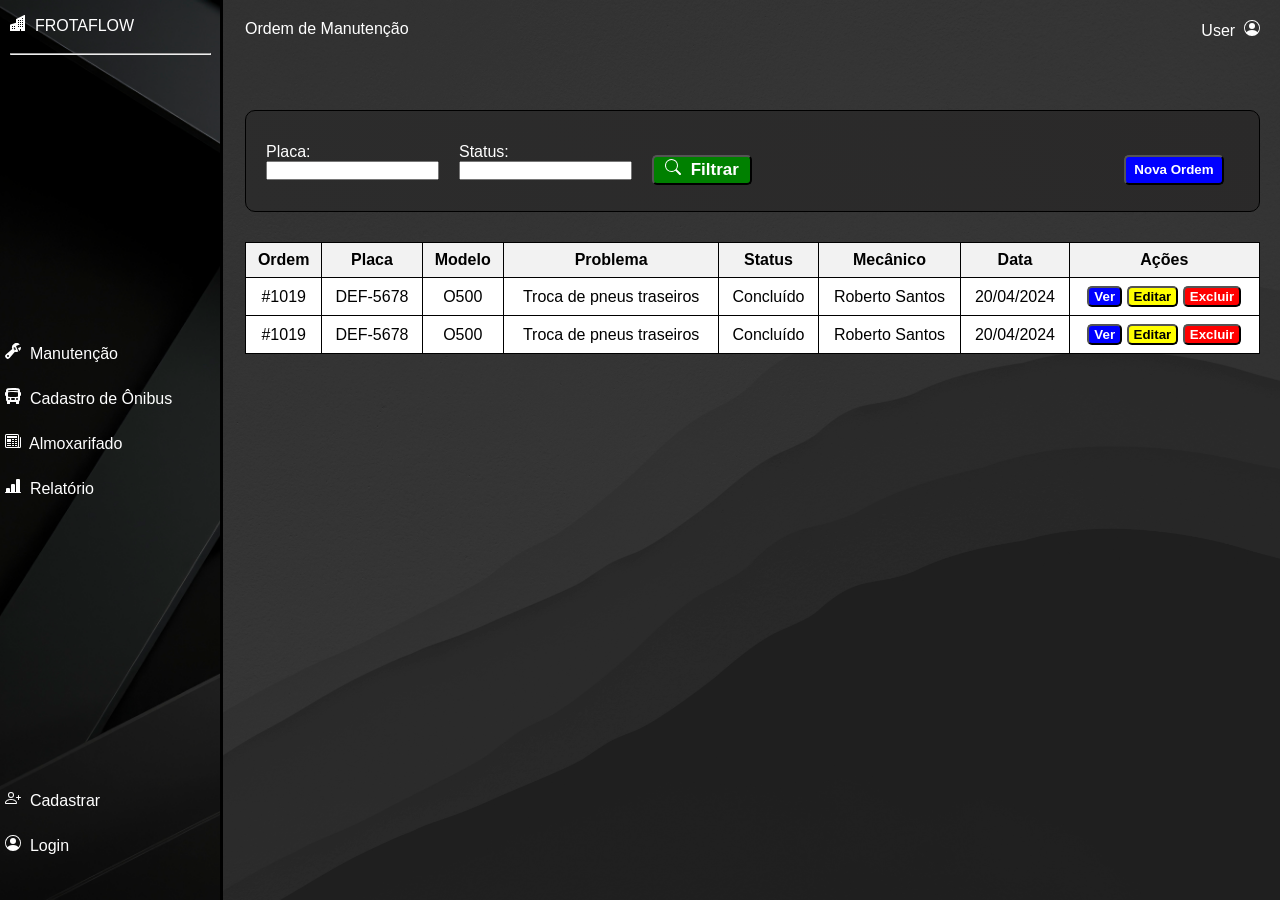
==== index.html @ 7c18bd1d "Add files via upload" ====
<!DOCTYPE html>
<html lang="en">
<head>
    <meta charset="UTF-8">
    <meta name="viewport" content="width=device-width, initial-scale=1.0">
    <title>FrotaFlow</title>
    <link rel="stylesheet" href="/style/style.css">
</head>
<body>
    <header>
    <div class="logo"> 
        <a href="/pages/landing_page.html">
            <p>
                <svg xmlns="http://www.w3.org/2000/svg" width="16" height="16" fill="currentColor" class="bi bi-buildings-fill" viewBox="0 0 16 16">
                    <path d="M15 .5a.5.5 0 0 0-.724-.447l-8 4A.5.5 0 0 0 6 4.5v3.14L.342 9.526A.5.5 0 0 0 0 10v5.5a.5.5 0 0 0 .5.5h9a.5.5 0 0 0 .5-.5V14h1v1.5a.5.5 0 0 0 .5.5h3a.5.5 0 0 0 .5-.5zM2 11h1v1H2zm2 0h1v1H4zm-1 2v1H2v-1zm1 0h1v1H4zm9-10v1h-1V3zM8 5h1v1H8zm1 2v1H8V7zM8 9h1v1H8zm2 0h1v1h-1zm-1 2v1H8v-1zm1 0h1v1h-1zm3-2v1h-1V9zm-1 2h1v1h-1zm-2-4h1v1h-1zm3 0v1h-1V7zm-2-2v1h-1V5zm1 0h1v1h-1z"/>
                </svg>
                &nbsp;FROTAFLOW
            </p>
        </a>
        <br>
        <hr width="199px">
    </div>
    
        <div class="funcoes">
            <ul>
                <li>
                    <a href="index.html">
                        <svg xmlns="http://www.w3.org/2000/svg" width="16" height="16" fill="currentColor" class="bi bi-wrench-adjustable" viewBox="0 0 16 16">
                            <path d="M16 4.5a4.5 4.5 0 0 1-1.703 3.526L13 5l2.959-1.11q.04.3.041.61"/>
                            <path d="M11.5 9c.653 0 1.273-.139 1.833-.39L12 5.5 11 3l3.826-1.53A4.5 4.5 0 0 0 7.29 6.092l-6.116 5.096a2.583 2.583 0 1 0 3.638 3.638L9.908 8.71A4.5 4.5 0 0 0 11.5 9m-1.292-4.361-.596.893.809-.27a.25.25 0 0 1 .287.377l-.596.893.809-.27.158.475-1.5.5a.25.25 0 0 1-.287-.376l.596-.893-.809.27a.25.25 0 0 1-.287-.377l.596-.893-.809.27-.158-.475 1.5-.5a.25.25 0 0 1 .287.376M3 14a1 1 0 1 1 0-2 1 1 0 0 1 0 2"/>
                        </svg> 
                        &nbsp;Manutenção
                    </a>    
                </li>
                <li>
                    <a href="/pages/cadastro_onibus.html">
                        <svg xmlns="http://www.w3.org/2000/svg" width="16" height="16" fill="currentColor" class="bi bi-bus-front-fill" viewBox="0 0 16 16">
                            <path d="M16 7a1 1 0 0 1-1 1v3.5c0 .818-.393 1.544-1 2v2a.5.5 0 0 1-.5.5h-2a.5.5 0 0 1-.5-.5V14H5v1.5a.5.5 0 0 1-.5.5h-2a.5.5 0 0 1-.5-.5v-2a2.5 2.5 0 0 1-1-2V8a1 1 0 0 1-1-1V5a1 1 0 0 1 1-1V2.64C1 1.452 1.845.408 3.064.268A44 44 0 0 1 8 0c2.1 0 3.792.136 4.936.268C14.155.408 15 1.452 15 2.64V4a1 1 0 0 1 1 1zM3.552 3.22A43 43 0 0 1 8 3c1.837 0 3.353.107 4.448.22a.5.5 0 0 0 .104-.994A44 44 0 0 0 8 2c-1.876 0-3.426.109-4.552.226a.5.5 0 1 0 .104.994M8 4c-1.876 0-3.426.109-4.552.226A.5.5 0 0 0 3 4.723v3.554a.5.5 0 0 0 .448.497C4.574 8.891 6.124 9 8 9s3.426-.109 4.552-.226A.5.5 0 0 0 13 8.277V4.723a.5.5 0 0 0-.448-.497A44 44 0 0 0 8 4m-3 7a1 1 0 1 0-2 0 1 1 0 0 0 2 0m8 0a1 1 0 1 0-2 0 1 1 0 0 0 2 0m-7 0a1 1 0 0 0 1 1h2a1 1 0 1 0 0-2H7a1 1 0 0 0-1 1"/>
                        </svg>
                        &nbsp;Cadastro de Ônibus
                    </a>
                </li>
                <li>
                    <a href="/pages/almoxarifado.html">
                        <svg xmlns="http://www.w3.org/2000/svg" width="16" height="16" fill="currentColor" class="bi bi-newspaper" viewBox="0 0 16 16">
                            <path d="M0 2.5A1.5 1.5 0 0 1 1.5 1h11A1.5 1.5 0 0 1 14 2.5v10.528c0 .3-.05.654-.238.972h.738a.5.5 0 0 0 .5-.5v-9a.5.5 0 0 1 1 0v9a1.5 1.5 0 0 1-1.5 1.5H1.497A1.497 1.497 0 0 1 0 13.5zM12 14c.37 0 .654-.211.853-.441.092-.106.147-.279.147-.531V2.5a.5.5 0 0 0-.5-.5h-11a.5.5 0 0 0-.5.5v11c0 .278.223.5.497.5z"/>
                            <path d="M2 3h10v2H2zm0 3h4v3H2zm0 4h4v1H2zm0 2h4v1H2zm5-6h2v1H7zm3 0h2v1h-2zM7 8h2v1H7zm3 0h2v1h-2zm-3 2h2v1H7zm3 0h2v1h-2zm-3 2h2v1H7zm3 0h2v1h-2z"/>
                        </svg>
                        &nbsp;Almoxarifado
                    </a>
                </li>
                <li>
                    <a href="#">
                        <svg xmlns="http://www.w3.org/2000/svg" width="16" height="16" fill="currentColor" class="bi bi-bar-chart-line-fill" viewBox="0 0 16 16">
                            <path d="M11 2a1 1 0 0 1 1-1h2a1 1 0 0 1 1 1v12h.5a.5.5 0 0 1 0 1H.5a.5.5 0 0 1 0-1H1v-3a1 1 0 0 1 1-1h2a1 1 0 0 1 1 1v3h1V7a1 1 0 0 1 1-1h2a1 1 0 0 1 1 1v7h1z"/>
                        </svg>
                        &nbsp;Relatório
                    </a>
                </li>
            </ul>
        </div>
        <div class="login">
            <ul>
                <li>
                    <a href="/pages/cadastro_usuario.html">
                        <svg xmlns="http://www.w3.org/2000/svg" width="16" height="16" fill="currentColor" class="bi bi-person-plus" viewBox="0 0 16 16">
                            <path d="M6 8a3 3 0 1 0 0-6 3 3 0 0 0 0 6m2-3a2 2 0 1 1-4 0 2 2 0 0 1 4 0m4 8c0 1-1 1-1 1H1s-1 0-1-1 1-4 6-4 6 3 6 4m-1-.004c-.001-.246-.154-.986-.832-1.664C9.516 10.68 8.289 10 6 10s-3.516.68-4.168 1.332c-.678.678-.83 1.418-.832 1.664z"/>
                            <path fill-rule="evenodd" d="M13.5 5a.5.5 0 0 1 .5.5V7h1.5a.5.5 0 0 1 0 1H14v1.5a.5.5 0 0 1-1 0V8h-1.5a.5.5 0 0 1 0-1H13V5.5a.5.5 0 0 1 .5-.5"/>
                        </svg>
                        &nbsp;Cadastrar
                    </a>
                </li>
                <li class="item-login">
                    <a href="/pages/login.html">
                        <svg xmlns="http://www.w3.org/2000/svg" width="16" height="16" fill="currentColor" class="bi bi-person-circle" viewBox="0 0 16 16">
                            <path d="M11 6a3 3 0 1 1-6 0 3 3 0 0 1 6 0"/>
                            <path fill-rule="evenodd" d="M0 8a8 8 0 1 1 16 0A8 8 0 0 1 0 8m8-7a7 7 0 0 0-5.468 11.37C3.242 11.226 4.805 10 8 10s4.757 1.225 5.468 2.37A7 7 0 0 0 8 1"/>
                        </svg>
                        &nbsp;Login
                    </a>
                </li>
            </ul>
        </div>
    </header>

    <main>
        <div class="header2">
            <div class="item-header2">
                <p>Ordem de Manutenção</p>
            </div>
            <div class="item-header2">
                <p>
                    User&nbsp;
                    <svg xmlns="http://www.w3.org/2000/svg" width="16" height="16" fill="currentColor" class="bi bi-person-circle" viewBox="0 0 16 16">
                        <path d="M11 6a3 3 0 1 1-6 0 3 3 0 0 1 6 0"/>
                        <path fill-rule="evenodd" d="M0 8a8 8 0 1 1 16 0A8 8 0 0 1 0 8m8-7a7 7 0 0 0-5.468 11.37C3.242 11.226 4.805 10 8 10s4.757 1.225 5.468 2.37A7 7 0 0 0 8 1"/>
                    </svg>
                </p>
            </div>
        </div>

        <div class="info-container">
            <div class="itens-info" id="placa">
                <p>Placa:</p>
                <input type="text">
            </div>
            <div class="itens-info" id="status" >
                <p>Status: </p>
                <input type="text">
            </div>
            <div class="container-button">
                <div class="itens-info" id="botao-filtrar">
                    <button>
                        <svg xmlns="http://www.w3.org/2000/svg" width="16" height="16" fill="currentColor" class="bi bi-search" viewBox="0 0 16 16">
                            <path d="M11.742 10.344a6.5 6.5 0 1 0-1.397 1.398h-.001q.044.06.098.115l3.85 3.85a1 1 0 0 0 1.415-1.414l-3.85-3.85a1 1 0 0 0-.115-.1zM12 6.5a5.5 5.5 0 1 1-11 0 5.5 5.5 0 0 1 11 0"/>
                        </svg>
                        &nbsp;Filtrar
                    </button>
                </div>
                <div class="itens-info" id="botao-ordem">
                    <a href="/pages/novaordem.html"><button>Nova Ordem</button></a>
                </div>
            </div>     
        </div>

        <div class="tabela">
            <table>
                <tr>
                    <th>Ordem</th>
                    <th>Placa</th>
                    <th>Modelo</th>
                    <th>Problema</th>
                    <th>Status</th>
                    <th>Mecânico</th>
                    <th>Data</th>
                    <th>Ações</th>
                </tr>

                <tr>
                    <td>#1019</td>
                    <td>DEF-5678</td>
                    <td>O500</td>
                    <td>Troca de pneus traseiros</td>
                    <td> Concluído </td>
                    <td>Roberto Santos</td>
                    <td>20/04/2024</td>
                    <td><a href="/pages/novaordem.html"><button class="ver"> Ver </button></a> <a href="/pages/manutencao_editar.html"><button class="editar"> Editar</button></a> <button class="excluir">Excluir</button></td>
                </tr>

                <tr>
                    <td>#1019</td>
                    <td>DEF-5678</td>
                    <td>O500</td>
                    <td>Troca de pneus traseiros</td>
                    <td> Concluído </td>
                    <td>Roberto Santos</td>
                    <td>20/04/2024</td>
                    <td><a href="/pages/novaordem.html"><button class="ver"> Ver </button></a> <a href="/pages/manutencao_editar.html"><button class="editar"> Editar</button></a> <button class="excluir">Excluir</button></td>
                </tr>
            </table>
        </div>
    </main>  

</body>
</html>
---- style/style.css ----
*{
    margin: 0px;
    padding: 0px;
}

body{
    font-family: Verdana, Geneva, Tahoma, sans-serif;
    background: linear-gradient(45deg, rgb(0, 0, 0), rgb(79, 79, 79));
    background-image: url(/images/wallpaper2.jpg);
    background-repeat: no-repeat;
    background-size: cover;
    background-position: center;
    background-attachment: fixed;
    min-height: 100vh;
}

/* Header Vertical */
header{
  position: fixed; 
  left: 0;
  width: 220px; 
  height: 100vh; 
  color: white;
  display: flex;
  flex-direction: column; 
  justify-content: space-between;
  border-right: 3px solid black;
  background-image: url(/images/wallpaper3.jpg);
  background-repeat: no-repeat;
  background-size: cover;
  background-position: center;
  background-attachment: fixed;
}


header .funcoes ul {
  list-style: none;
  padding: 0;
  display: flex;
  flex-direction: column; 
  gap: 15px; 
}

header .funcoes ul li a {
  color: white; 
  text-decoration: none;
  padding: 5px;
  display: block;
}

header .funcoes ul li  :hover {
    background-color:  #cccccc;
}

header .login ul {
  list-style: none;
  padding: 0;
  display: flex;
  flex-direction: column; 
  gap: 15px; 
}

header .login ul li a {
  color: white; 
  text-decoration: none;
  padding: 5px;
  display: block;
}

header .login ul li  :hover {
    background-color:  #cccccc;
}

.item-login{
    margin-bottom: 40px;
}

.logo{
    margin-left: 10px;
    margin-top: 15px;
}

.logo a{
    color: white; 
    text-decoration: none;
}


/* ///////////////////////// */

/* Main  */
main {
  margin-left: 225px; 
  padding: 20px;
  display: grid;
}

main h1{
    text-align: center;
    color: white;
}

.header2{
    display: flex;
    flex-direction: row;
    justify-content: space-between;
}

.item-header2{
    color: white;
    display: block;
}


/* //////////////////////// */

/* Filtrar informações */

.info-container{
    margin-top: 70px;
    display: flex;
    flex-direction: row;
    gap: 20px;
    background: linear-gradient(45deg, rgb(44, 44, 44), rgb(42, 41, 41));
    height: 100px;
    align-items: center;
    border-radius: 10px;
    border: 0.5px solid black; 
}

.info-container .itens-info p{
    color: white;
}

#placa{
    margin-left: 20px;
}

.container-button{
    width: 100%;
    display: flex;
    flex-direction: row;
    justify-content: space-between;
}

#botao-filtrar, #botao-ordem{
    margin-top: 17.5px;
}


#botao-filtrar button{
    background-color: green;
    width: 100px;
    height: 30px;
    color: white;
    font-weight: bold;
    font-size: 17px;
    border-radius: 5px;
}

#botao-filtrar button:hover{
    background-color: rgb(2, 199, 2);
}

#botao-ordem button{
    background-color: blue;
    width: 100px;
    height: 30px;
    color: white; 
    font-weight: bold;
    border-radius: 5px;
}

#botao-ordem button:hover{
    background-color: rgb(115, 115, 252);
}

#botao-ordem{
    margin-right: 35px;
}

/* //////////////////////// */

/* Tabela */

.tabela{
    margin-top: 30px;
}

.tabela table{
    border-collapse: collapse;
    width: 100%;
    align-content: center;
}

.tabela th, td{
    border: 1px solid black;
    padding: 8px;
    text-align: left;
    text-align: center;
}
.tabela td {
    background-color: white;
}

.editar{
    background-color: yellow;
    color: black;
    font-weight: bold;
    padding: 1px 5px;
    border-radius: 5px;
}

.editar:hover{
    background-color: rgb(189, 189, 39);
}

.excluir{
    background-color: red;
    color: white;
    font-weight: bold;
    padding: 1px 5px;
    border-radius: 5px;
}

.excluir:hover{
    background-color: rgb(179, 56, 56);
}

.ver{
    background-color: blue;
    color: white;
    font-weight: bold;
    padding: 1px 5px;
    border-radius: 5px;
}

.ver:hover{
    background-color: rgb(115, 115, 252);
}

.tabela th{
    background-color: #f2f2f2;
}

/* ////////////////////////// */
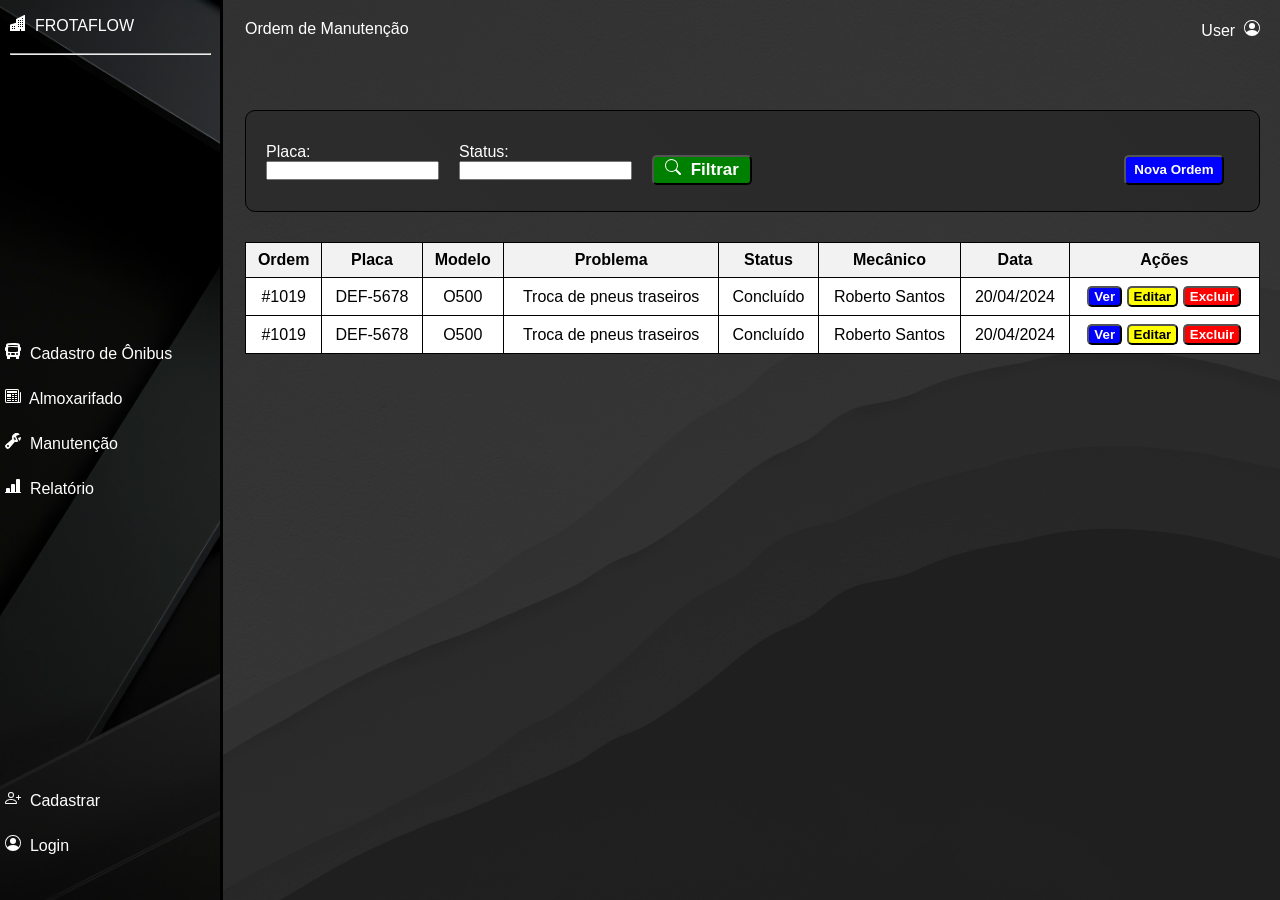
==== commit 81a80132: "Update index.html Commit simple test" ====
--- a/index.html
+++ b/index.html
@@ -24,15 +24,6 @@
         <div class="funcoes">
             <ul>
                 <li>
-                    <a href="index.html">
-                        <svg xmlns="http://www.w3.org/2000/svg" width="16" height="16" fill="currentColor" class="bi bi-wrench-adjustable" viewBox="0 0 16 16">
-                            <path d="M16 4.5a4.5 4.5 0 0 1-1.703 3.526L13 5l2.959-1.11q.04.3.041.61"/>
-                            <path d="M11.5 9c.653 0 1.273-.139 1.833-.39L12 5.5 11 3l3.826-1.53A4.5 4.5 0 0 0 7.29 6.092l-6.116 5.096a2.583 2.583 0 1 0 3.638 3.638L9.908 8.71A4.5 4.5 0 0 0 11.5 9m-1.292-4.361-.596.893.809-.27a.25.25 0 0 1 .287.377l-.596.893.809-.27.158.475-1.5.5a.25.25 0 0 1-.287-.376l.596-.893-.809.27a.25.25 0 0 1-.287-.377l.596-.893-.809.27-.158-.475 1.5-.5a.25.25 0 0 1 .287.376M3 14a1 1 0 1 1 0-2 1 1 0 0 1 0 2"/>
-                        </svg> 
-                        &nbsp;Manutenção
-                    </a>    
-                </li>
-                <li>
                     <a href="/pages/cadastro_onibus.html">
                         <svg xmlns="http://www.w3.org/2000/svg" width="16" height="16" fill="currentColor" class="bi bi-bus-front-fill" viewBox="0 0 16 16">
                             <path d="M16 7a1 1 0 0 1-1 1v3.5c0 .818-.393 1.544-1 2v2a.5.5 0 0 1-.5.5h-2a.5.5 0 0 1-.5-.5V14H5v1.5a.5.5 0 0 1-.5.5h-2a.5.5 0 0 1-.5-.5v-2a2.5 2.5 0 0 1-1-2V8a1 1 0 0 1-1-1V5a1 1 0 0 1 1-1V2.64C1 1.452 1.845.408 3.064.268A44 44 0 0 1 8 0c2.1 0 3.792.136 4.936.268C14.155.408 15 1.452 15 2.64V4a1 1 0 0 1 1 1zM3.552 3.22A43 43 0 0 1 8 3c1.837 0 3.353.107 4.448.22a.5.5 0 0 0 .104-.994A44 44 0 0 0 8 2c-1.876 0-3.426.109-4.552.226a.5.5 0 1 0 .104.994M8 4c-1.876 0-3.426.109-4.552.226A.5.5 0 0 0 3 4.723v3.554a.5.5 0 0 0 .448.497C4.574 8.891 6.124 9 8 9s3.426-.109 4.552-.226A.5.5 0 0 0 13 8.277V4.723a.5.5 0 0 0-.448-.497A44 44 0 0 0 8 4m-3 7a1 1 0 1 0-2 0 1 1 0 0 0 2 0m8 0a1 1 0 1 0-2 0 1 1 0 0 0 2 0m-7 0a1 1 0 0 0 1 1h2a1 1 0 1 0 0-2H7a1 1 0 0 0-1 1"/>
@@ -48,6 +39,15 @@
                         </svg>
                         &nbsp;Almoxarifado
                     </a>
+                </li>
+                <li>
+                    <a href="index.html">
+                        <svg xmlns="http://www.w3.org/2000/svg" width="16" height="16" fill="currentColor" class="bi bi-wrench-adjustable" viewBox="0 0 16 16">
+                            <path d="M16 4.5a4.5 4.5 0 0 1-1.703 3.526L13 5l2.959-1.11q.04.3.041.61"/>
+                            <path d="M11.5 9c.653 0 1.273-.139 1.833-.39L12 5.5 11 3l3.826-1.53A4.5 4.5 0 0 0 7.29 6.092l-6.116 5.096a2.583 2.583 0 1 0 3.638 3.638L9.908 8.71A4.5 4.5 0 0 0 11.5 9m-1.292-4.361-.596.893.809-.27a.25.25 0 0 1 .287.377l-.596.893.809-.27.158.475-1.5.5a.25.25 0 0 1-.287-.376l.596-.893-.809.27a.25.25 0 0 1-.287-.377l.596-.893-.809.27-.158-.475 1.5-.5a.25.25 0 0 1 .287.376M3 14a1 1 0 1 1 0-2 1 1 0 0 1 0 2"/>
+                        </svg> 
+                        &nbsp;Manutenção
+                    </a>    
                 </li>
                 <li>
                     <a href="#">
@@ -162,4 +162,4 @@
     </main>  
 
 </body>
-</html>+</html>
